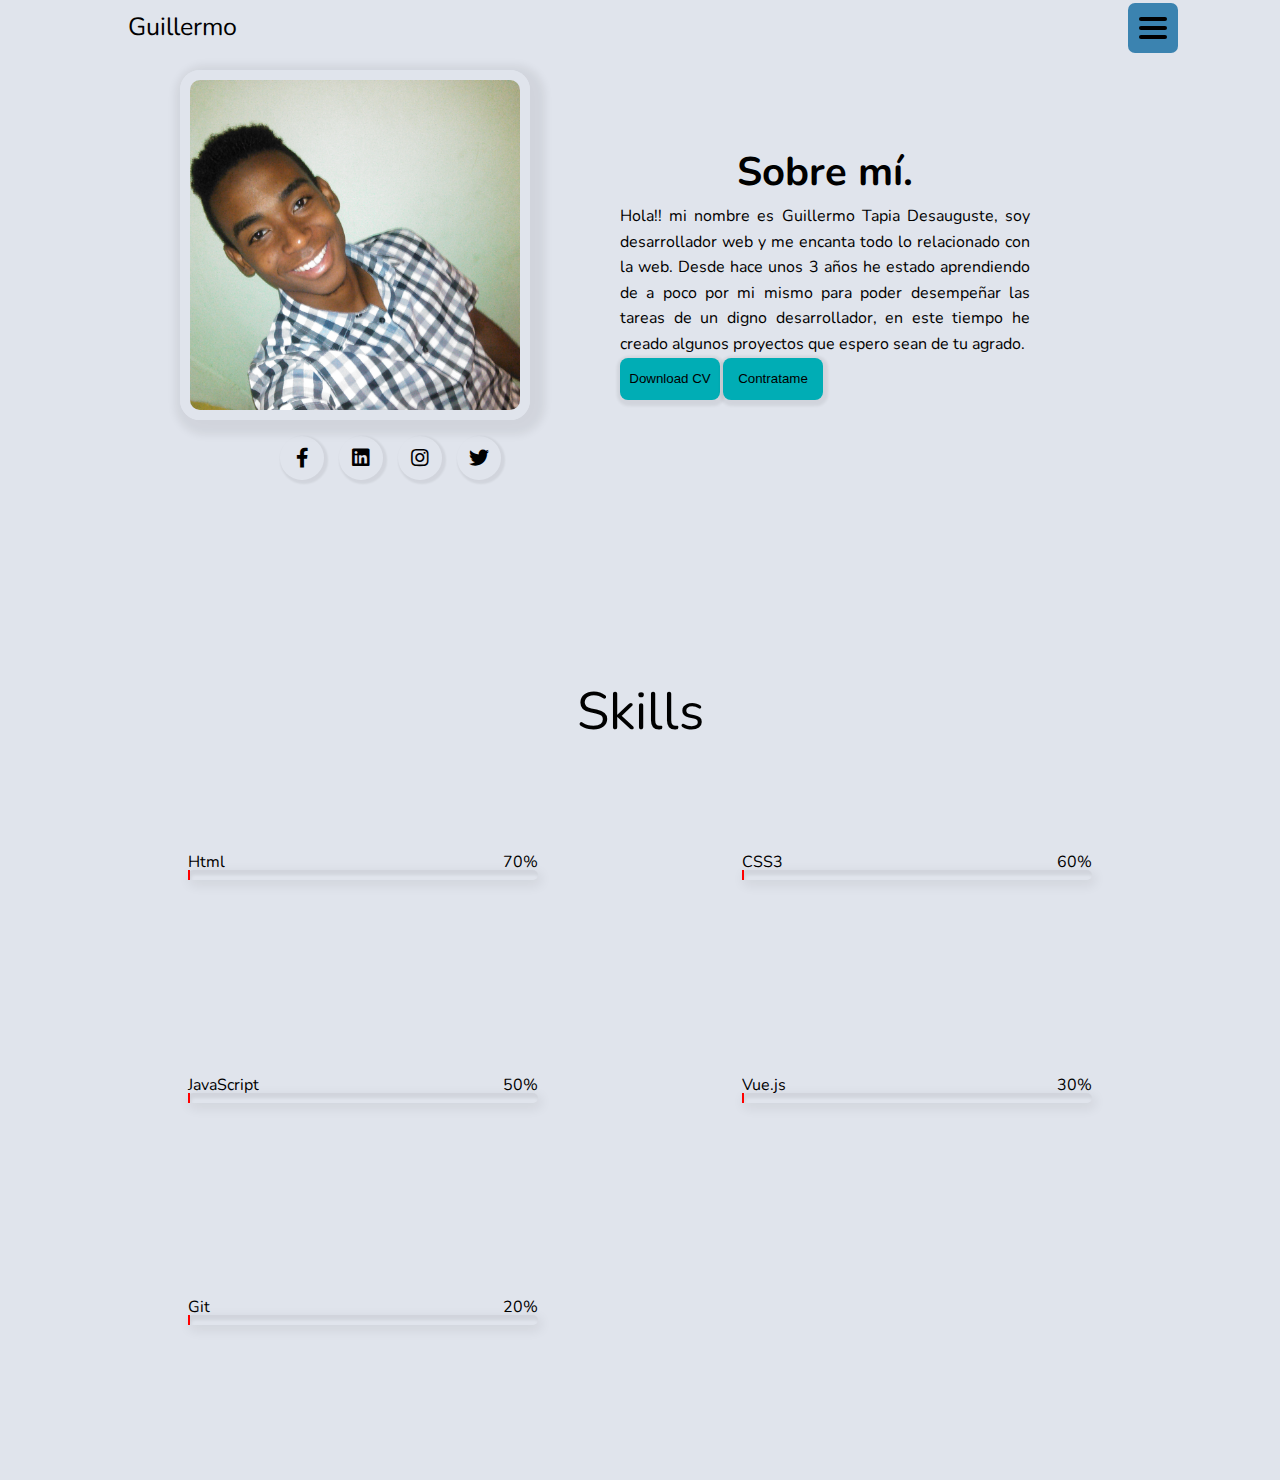
==== docs/pages/About.html @ c9f55f35 "El primer version de este proyecto" ====
<!DOCTYPE html>
<html lang="en">
<head>
	<meta charset="UTF-8">
	<meta name="viewport" content="width=device-width, initial-scale=1.0">
	<title>Document</title>
	<link rel="stylesheet" href="../../css/styles.css">
	<link rel="stylesheet" href="https://cdnjs.cloudflare.com/ajax/libs/font-awesome/5.15.1/css/all.min.css">
    <link rel="stylesheet" href="https://cdnjs.cloudflare.com/ajax/libs/font-awesome/5.15.3/css/all.min.css" integrity="sha512-iBBXm8fW90+nuLcSKlbmrPcLa0OT92xO1BIsZ+ywDWZCvqsWgccV3gFoRBv0z+8dLJgyAHIhR35VZc2oM/gI1w==" crossorigin="anonymous" />
	<link href="https://fonts.googleapis.com/css2?family=Noto+Sans:wght@400;700&display=swap" rel="stylesheet"> 
</head>
<body>
	<div class="contenedor">
		<div class="barraMenu">
			<a href="/docs/index.html" class="barraMenu_logo">Guillermo</a>
			<button class="barraMenu_toggleMenu">
					<span class=""></span>
					<span class=""></span>
					<span class=""></span>
			</button>
		</div>
        <div class="seccionAbout_contenedor">
            <div class="seccionAbout_img">
                <img src="/img/foto.jpg" alt="">
            </div>
           
            <div class="seccionAbout_description">
                <h1 class="aboutTitle">
                    Sobre mí.
                </h1>
                <p>Hola!! mi nombre es Guillermo Tapia Desauguste, soy desarrollador web
                    y me encanta todo lo relacionado con la web. Desde hace unos 3 años he
                    estado aprendiendo de a poco por mi mismo para poder desempeñar las tareas 
                    de un digno desarrollador, en este tiempo he creado algunos proyectos que
                    espero sean de tu agrado.
                </p>
                <div class="seccionAbout_botons">
                    <button class="seccionAbout_botons_items btn">Download CV</button>
                    <button class="seccionAbout_botons_items btn">Contratame</button>
                </div>
            </div>
            <div class="seccionAbout_img_iconRedesSociales">
                <a href="#"><i class="fab fa-facebook-f"></i></a>
                <a href="#"><i class="fab fa-linkedin " aria-hidden="true"></i></a>
                <a href="#"><i class="fab fa-instagram " aria-hidden="true"></i></a>
                <a href="#"><i class="fab fa-twitter " aria-hidden="true"></i></a>
            </div>
        </div>

        <div class="aboutInformation">
            <p class="aboutInformation_title">Skills</p>
            <div class="aboutInformation_skills">
                <div class="aboutInformation_skills_item">
                    <div class="aboutInformacion_skills_item_label">
                        <p>Html</p>
                        <p>70%</p>
                    </div>
                    <div class="aboutInformation_skills_item_box uno"><span class="html"></span></div>
                </div>
                <div class="aboutInformation_skills_item">
                    <div class="aboutInformacion_skills_item_label">
                        <p>CSS3</p>
                        <p>60%</p>
                    </div>
                    <div class="aboutInformation_skills_item_box uno"><span class="css"></span></div>
                </div>
                <div class="aboutInformation_skills_item">
                    <div class="aboutInformacion_skills_item_label">
                        <p>JavaScript</p>
                        <p>50%</p>
                    </div>
                    <div class="aboutInformation_skills_item_box uno"><span class="js"></span></div>
                </div>
                <div class="aboutInformation_skills_item">
                    <div class="aboutInformacion_skills_item_label">
                        <p>Vue.js</p>
                        <p>30%</p>
                    </div>
                    <div class="aboutInformation_skills_item_box uno"><span class="vue"></span></div>
                </div>
                <div class="aboutInformation_skills_item">
                    <div class="aboutInformacion_skills_item_label">
                        <p>Git</p>
                        <p>20%</p>
                    </div>
                    <div class="aboutInformation_skills_item_box uno"><span class="git"></span></div>
                </div>
            </div>
        </div>

	</div>
	<div class="sideMenu ">
		<a href="/docs/index.html">Home</a>
		<a href="/docs/pages/About.html">About</a>
		<a href="/docs/pages/Servicios.html">Servicios</a>
		<a href="/docs/pages/Portafolio.html">Portfolio</a>
		<a href="/docs/pages/Contacto.html">Contacto</a>
	</div>
	<script src="../../js/main.js"></script>
</body>
</html>
---- css/styles.css ----
@import url("https://fonts.googleapis.com/css2?family=Nunito:wght@400;700&display=swap");
* {
  margin: 0;
  padding: 0;
}
/**/
html {
  -webkit-box-sizing: border-box;
          box-sizing: border-box;
  font-size: 62.5%;
}

*, *::before, *::after {
  -webkit-box-sizing: inherit;
          box-sizing: inherit;
}

body {
  margin: 0;
  padding: 0;
  line-height: 1.6;
  background: #e0e4ec;
  display: -webkit-box;
  display: -ms-flexbox;
  display: flex;
  -webkit-transition: 0.5s ease;
  transition: 0.5s ease;
}

ul {
  list-style: none;
}

a {
  text-decoration: none;
  color: #000;
}

img {
  position: absolute;
  width: 100%;
  height: auto;
}

h1 {
  font-size: 4rem;
}

p {
  font-size: 1.6rem;
}

.btn, .btn-color1 {
  border: none;
  width: 10rem;
  height: 4.2rem;
  border-radius: 0.8rem;
  -webkit-box-shadow: 1px 2px 3px 4px #0001;
          box-shadow: 1px 2px 3px 4px #0001;
  cursor: pointer;
  background: #00adb5;
  -webkit-transition: .4s ease;
  transition: .4s ease;
}

.btn:hover, .btn-color1:hover {
  -webkit-box-shadow: -2px -2px 3px 2px #0002 inset;
          box-shadow: -2px -2px 3px 2px #0002 inset;
}

.btn-color1 {
  background: #00adb5;
}

.facebook {
  color: #4867aa;
}

.linkedin {
  color: #0270ad;
}

.instagram {
  color: #ed7030;
}

.twiter {
  color: #34b3f7;
}

.text-center {
  text-align: center;
}

.barraMenu {
  position: fixed;
  display: -webkit-box;
  display: -ms-flexbox;
  display: flex;
  -webkit-box-pack: justify;
      -ms-flex-pack: justify;
          justify-content: space-between;
  -webkit-box-align: center;
      -ms-flex-align: center;
          align-items: center;
  width: 100%;
  z-index: 1000;
  background: #e0e4ec;
  -webkit-transition: .4s ease;
  transition: .4s ease;
}

.barraMenu .barraMenu_logo {
  font-size: 25px;
  margin-left: 10%;
  position: relative;
}

.barraMenu .barraMenu_toggleMenu {
  position: relative;
  width: 50px;
  height: 50px;
  display: block;
  border-radius: 0.7rem;
  background: #3b83b0;
  cursor: pointer;
  -webkit-transition: .4s ease-in-out;
  transition: .4s ease-in-out;
  border: none;
  margin-right: 8%;
  margin-top: 0.3rem;
}

.barraMenu span {
  width: 28px;
  height: 4px;
  display: block;
  background: #e0e4ec;
  position: relative;
  border-radius: 2px;
  -webkit-transition: .5s ease-in-out;
  transition: .5s ease-in-out;
  background: #000;
  margin: 5px auto;
}

.barraMenu .barraMenu_toggleMenu:hover span:nth-child(2) {
  -webkit-transition: .3s ease;
  transition: .3s ease;
  background: #00adb5;
  -webkit-transform: translateX(10px);
          transform: translateX(10px);
}

.barraMenu .barraMenu_toggleMenu.activo {
  margin-right: 28rem;
}

.barraMenu .barraMenu_toggleMenu.activo span:nth-child(1) {
  -webkit-transform: translate(0, 8px) rotate(45deg);
          transform: translate(0, 8px) rotate(45deg);
}

.barraMenu .barraMenu_toggleMenu.activo span:nth-child(2) {
  -webkit-transform: translateX(-20px);
          transform: translateX(-20px);
  opacity: 0;
}

.barraMenu .barraMenu_toggleMenu.activo span:nth-child(3) {
  -webkit-transform: translate(0, -10px) rotate(-45deg);
          transform: translate(0, -10px) rotate(-45deg);
}

.sideMenu {
  height: 100vh;
  z-index: 1000;
  width: 260px;
  background: #0c111a;
  -webkit-transition: .5s ease;
  transition: .5s ease;
  display: none;
  right: 0;
}

.sideMenu a {
  font-size: 1.8rem;
  color: #e0e4ec;
  display: block;
  width: 100%;
  padding: 14px;
  -webkit-transition: .5s ease;
  transition: .5s ease;
}

.sideMenu a:after {
  content: '';
  display: block;
  position: relative;
  width: 0;
  height: 3px;
  background: #00adb5;
  left: -0.2rem;
  -webkit-transition: .2s ease;
  transition: .2s ease;
}

.sideMenu a:hover:after {
  width: 60%;
}

.sideMenu.active {
  -webkit-transition: .5s ease-in-out;
  transition: .5s ease-in-out;
  display: block;
  position: fixed;
}

body {
  font-family: 'Nunito', sans-serif;
}

.border {
  border: 1px solid red;
}

.contenedor {
  background: #e0e4ec;
  width: 100%;
  height: 100vh;
  -webkit-transition: .4s ease-in-out;
  transition: .4s ease-in-out;
}

.sombraMenu {
  -webkit-transition: .4s ease-in-out;
  transition: .4s ease-in-out;
  -webkit-box-shadow: 0 3px 8px 3px #0001;
          box-shadow: 0 3px 8px 3px #0001;
}

.presentacion {
  display: -webkit-box;
  display: -ms-flexbox;
  display: flex;
  margin-top: 9.5rem;
  -webkit-box-pack: justify;
      -ms-flex-pack: justify;
          justify-content: space-between;
}

.presentacion_img {
  width: 350px;
  height: 350px;
  overflow: hidden;
  position: relative;
  border-radius: 50%;
  margin: auto;
  border: 1.2rem solid #e0e4ec;
  -webkit-box-shadow: 1px 5px 10px 10px #0001;
          box-shadow: 1px 5px 10px 10px #0001;
}

.presentacion_texto {
  margin: auto;
  margin-right: -12rem;
}

.presentacion_texto_saludo {
  font-size: 1.7rem;
}

.presentacion_texto_titulo {
  font-size: 5.9rem;
}

.presentacion_texto_dedicacion {
  margin-bottom: 1rem;
}

.presentacion_texto_boton {
  padding: 1.5rem;
  position: relative;
  top: 2rem;
  -webkit-box-shadow: 1px 2px 3px 4px #0001;
          box-shadow: 1px 2px 3px 4px #0001;
  cursor: pointer;
  border-radius: 1rem;
  background: #00adb5;
  font-size: 1.3rem;
}

.presentacion_texto_boton:hover {
  -webkit-box-shadow: -1px -2px 3px 4px #0001 inset;
          box-shadow: -1px -2px 3px 4px #0001 inset;
}

.seccionAbout_contenedor {
  display: -webkit-box;
  display: -ms-flexbox;
  display: flex;
  margin-top: 7rem;
  -webkit-box-pack: center;
      -ms-flex-pack: center;
          justify-content: center;
  position: relative;
  margin-bottom: 20rem;
}

.aboutTitle {
  text-align: center;
}

.seccionAbout_img {
  width: 35rem;
  height: 35rem;
  position: relative;
  border: 1rem solid #e0e4ec;
  overflow: hidden;
  border-radius: 2rem;
  -webkit-box-shadow: 5px 5px 8px 10px #0001;
          box-shadow: 5px 5px 8px 10px #0001;
  margin-right: 2rem;
}

.sectionAbout_img img {
  position: absolute;
}

.sectionAbout_img:hover img {
  -webkit-transform: scale(1, 2);
          transform: scale(1, 2);
}

.seccionAbout_description {
  width: 55rem;
  padding: 7rem;
  text-align: justify;
}

.seccionAbout_img_iconRedesSociales {
  display: -webkit-box;
  display: -ms-flexbox;
  display: flex;
  -ms-flex-pack: distribute;
      justify-content: space-around;
  position: absolute;
  bottom: -1rem;
  left: 28rem;
  -webkit-box-align: center;
      -ms-flex-align: center;
          align-items: center;
}

.seccionAbout_img_iconRedesSociales a {
  font-size: 2rem;
  width: 4.4rem;
  height: 4.4rem;
  -webkit-box-shadow: 2px 2px 2px 2px #0001;
          box-shadow: 2px 2px 2px 2px #0001;
  border-radius: 50%;
  display: -webkit-box;
  display: -ms-flexbox;
  display: flex;
  -webkit-box-align: center;
      -ms-flex-align: center;
          align-items: center;
  -webkit-box-pack: center;
      -ms-flex-pack: center;
          justify-content: center;
  margin-right: 1.5rem;
  -webkit-transition: .5s ease;
  transition: .5s ease;
}

.seccionAbout_img_iconRedesSociales a:nth-child(1):hover {
  color: #fff;
  background: #4867aa;
}

.seccionAbout_img_iconRedesSociales a:nth-child(2):hover {
  background: #0270ad;
  color: white;
}

.seccionAbout_img_iconRedesSociales a:nth-child(3):hover {
  color: #fff;
  background: -webkit-gradient(linear, left top, left bottom, from(#9e4cce), to(#f31544));
  background: linear-gradient(#9e4cce, #f31544);
}

.seccionAbout_img_iconRedesSociales a:nth-child(4):hover {
  background: #34b3f7;
  color: #fff;
}

.aboutInformation {
  width: 100%;
  height: 90vh;
}

.aboutInformation_skills {
  width: 85%;
  height: 80%;
  margin: 2rem auto;
  display: -ms-grid;
  display: grid;
  gap: 2rem;
  -ms-grid-columns: 1fr 1fr;
      grid-template-columns: 1fr 1fr;
}

.aboutInformation_title {
  text-align: center;
  font-size: 5.25rem;
}

.aboutInformation_skills_item {
  width: 35rem;
  height: 1rem;
  margin: auto;
  border-radius: 2rem;
  -webkit-box-shadow: 2px 4px 12px 2px #0001,
 2px 4px 3px 1px #0001 inset;
          box-shadow: 2px 4px 12px 2px #0001,
 2px 4px 3px 1px #0001 inset;
  position: relative;
  display: -webkit-box;
  display: -ms-flexbox;
  display: flex;
  -webkit-box-align: center;
      -ms-flex-align: center;
          align-items: center;
}

/*
.aboutInformation_skills_item_box::before{
    content:'';
    display:block;
    position:absolute;
    width:70%;
    height:1rem;
    background:$color1;
    border-radius:0.4rem;
    top:0.2rem;
    left:0;
}
*/
.aboutInformation_skills_item_box span {
  width: 50%;
  height: 1rem;
  display: block;
  background: #00adb5;
  border: 1px solid red;
}

.aboutInformacion_skills_item_label {
  position: absolute;
  top: -2rem;
  display: -webkit-box;
  display: -ms-flexbox;
  display: flex;
  -webkit-box-pack: justify;
      -ms-flex-pack: justify;
          justify-content: space-between;
  width: 100%;
}
/*# sourceMappingURL=styles.css.map */
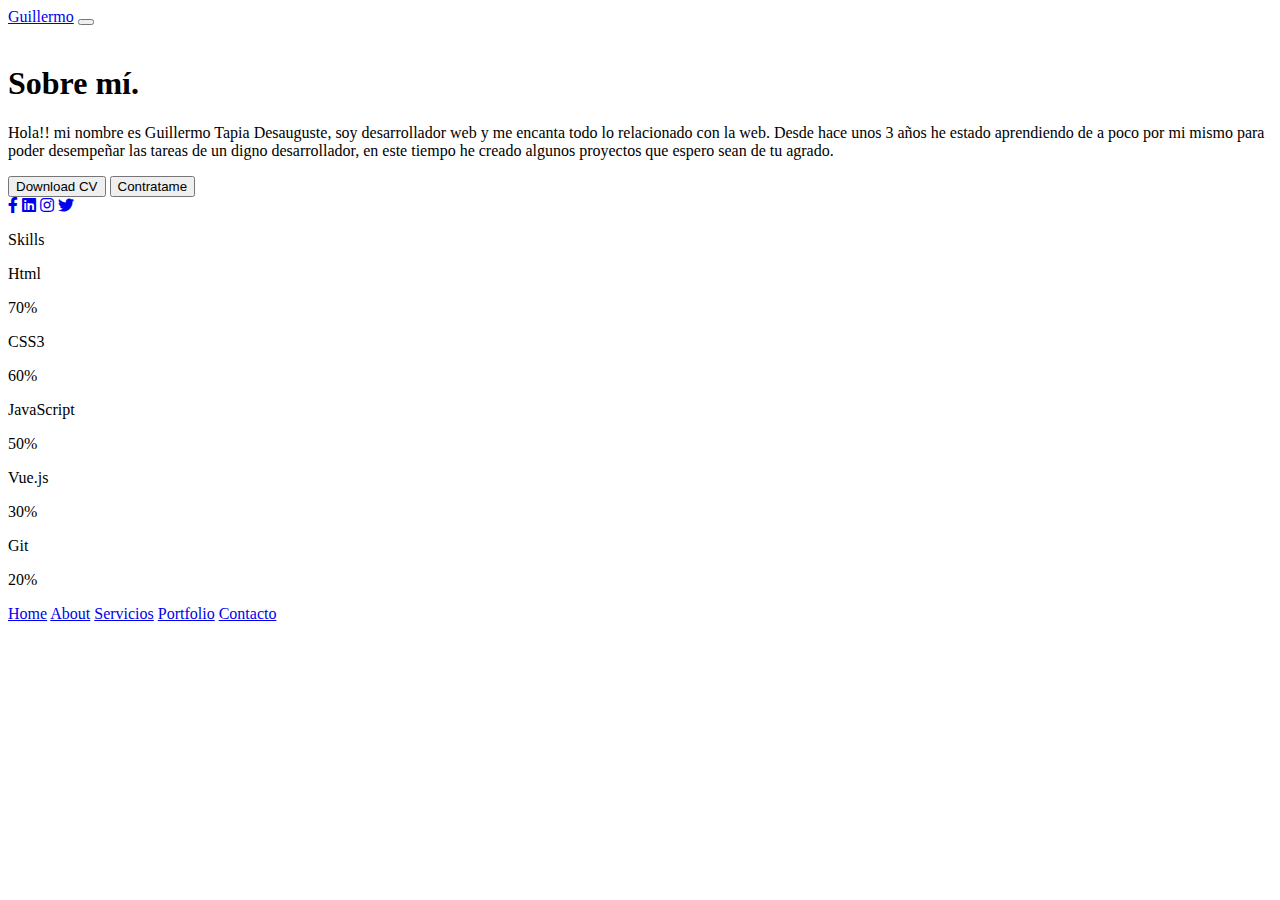
==== commit b01bc202: "tercer commit de este proyecto" ====
--- a/docs/pages/About.html
+++ b/docs/pages/About.html
@@ -4,7 +4,7 @@
 	<meta charset="UTF-8">
 	<meta name="viewport" content="width=device-width, initial-scale=1.0">
 	<title>Document</title>
-	<link rel="stylesheet" href="../../css/styles.css">
+	<link rel="stylesheet" href="css/styles.css">
 	<link rel="stylesheet" href="https://cdnjs.cloudflare.com/ajax/libs/font-awesome/5.15.1/css/all.min.css">
     <link rel="stylesheet" href="https://cdnjs.cloudflare.com/ajax/libs/font-awesome/5.15.3/css/all.min.css" integrity="sha512-iBBXm8fW90+nuLcSKlbmrPcLa0OT92xO1BIsZ+ywDWZCvqsWgccV3gFoRBv0z+8dLJgyAHIhR35VZc2oM/gI1w==" crossorigin="anonymous" />
 	<link href="https://fonts.googleapis.com/css2?family=Noto+Sans:wght@400;700&display=swap" rel="stylesheet"> 
@@ -12,7 +12,7 @@
 <body>
 	<div class="contenedor">
 		<div class="barraMenu">
-			<a href="/docs/index.html" class="barraMenu_logo">Guillermo</a>
+			<a href="docs/index.html" class="barraMenu_logo">Guillermo</a>
 			<button class="barraMenu_toggleMenu">
 					<span class=""></span>
 					<span class=""></span>
@@ -21,7 +21,7 @@
 		</div>
         <div class="seccionAbout_contenedor">
             <div class="seccionAbout_img">
-                <img src="/img/foto.jpg" alt="">
+                <img src="img/foto.jpg" alt="">
             </div>
            
             <div class="seccionAbout_description">
@@ -90,12 +90,12 @@
 
 	</div>
 	<div class="sideMenu ">
-		<a href="/docs/index.html">Home</a>
-		<a href="/docs/pages/About.html">About</a>
-		<a href="/docs/pages/Servicios.html">Servicios</a>
-		<a href="/docs/pages/Portafolio.html">Portfolio</a>
-		<a href="/docs/pages/Contacto.html">Contacto</a>
+		<a href="index.html">Home</a>
+		<a href="docs/pages/About.html">About</a>
+		<a href="docs/pages/Servicios.html">Servicios</a>
+		<a href="docs/pages/Portafolio.html">Portfolio</a>
+		<a href="docs/pages/Contacto.html">Contacto</a>
 	</div>
-	<script src="../../js/main.js"></script>
+	<script src="js/main.js"></script>
 </body>
 </html>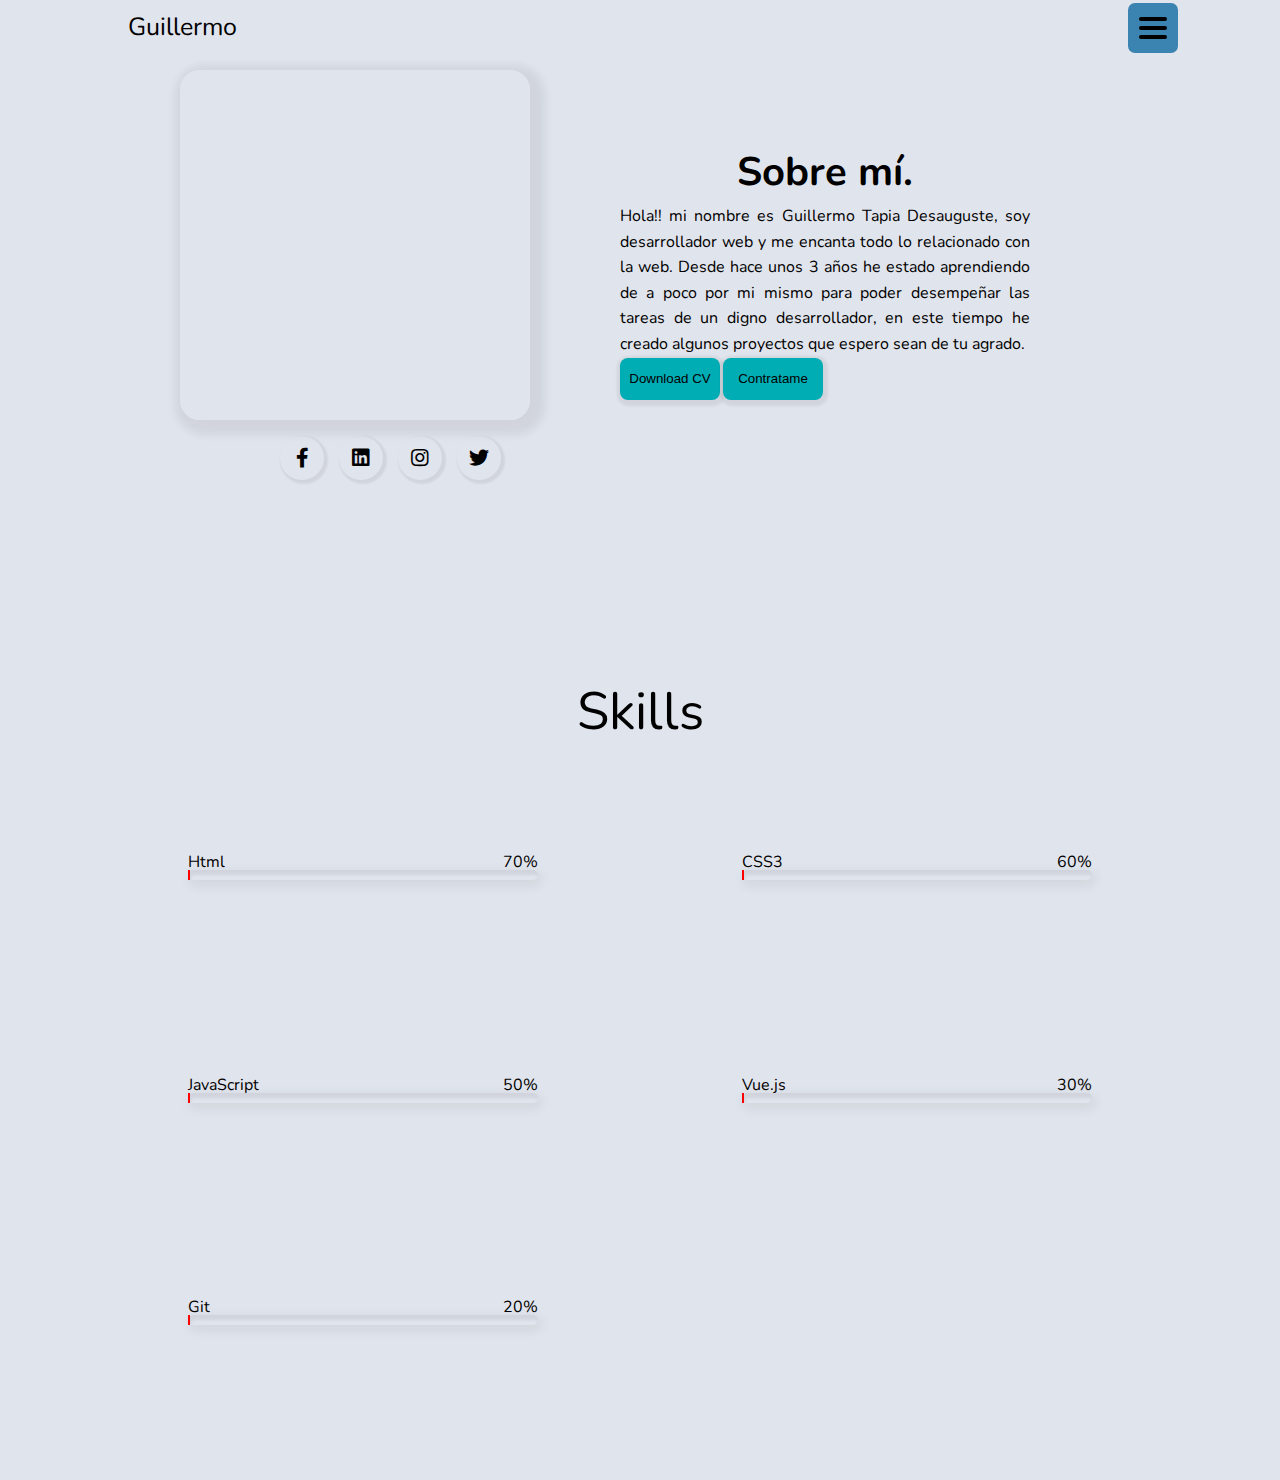
==== commit 357db7af: "solucionando algunos problemas de rutas" ====
--- a/docs/pages/About.html
+++ b/docs/pages/About.html
@@ -4,7 +4,7 @@
 	<meta charset="UTF-8">
 	<meta name="viewport" content="width=device-width, initial-scale=1.0">
 	<title>Document</title>
-	<link rel="stylesheet" href="css/styles.css">
+	<link rel="stylesheet" href="../../css/styles.css">
 	<link rel="stylesheet" href="https://cdnjs.cloudflare.com/ajax/libs/font-awesome/5.15.1/css/all.min.css">
     <link rel="stylesheet" href="https://cdnjs.cloudflare.com/ajax/libs/font-awesome/5.15.3/css/all.min.css" integrity="sha512-iBBXm8fW90+nuLcSKlbmrPcLa0OT92xO1BIsZ+ywDWZCvqsWgccV3gFoRBv0z+8dLJgyAHIhR35VZc2oM/gI1w==" crossorigin="anonymous" />
 	<link href="https://fonts.googleapis.com/css2?family=Noto+Sans:wght@400;700&display=swap" rel="stylesheet"> 
@@ -91,11 +91,11 @@
 	</div>
 	<div class="sideMenu ">
 		<a href="index.html">Home</a>
-		<a href="docs/pages/About.html">About</a>
-		<a href="docs/pages/Servicios.html">Servicios</a>
+		<a href="About.html">About</a>
+		<a href="Servicios.html">Servicios</a>
 		<a href="docs/pages/Portafolio.html">Portfolio</a>
 		<a href="docs/pages/Contacto.html">Contacto</a>
 	</div>
-	<script src="js/main.js"></script>
+	<script src="../../js/main.js"></script>
 </body>
 </html>--- a/css/styles.css
+++ b/css/styles.css
@@ -0,0 +1,468 @@
+@import url("https://fonts.googleapis.com/css2?family=Nunito:wght@400;700&display=swap");
+* {
+  margin: 0;
+  padding: 0;
+}
+/**/
+html {
+  -webkit-box-sizing: border-box;
+          box-sizing: border-box;
+  font-size: 62.5%;
+}
+
+*, *::before, *::after {
+  -webkit-box-sizing: inherit;
+          box-sizing: inherit;
+}
+
+body {
+  margin: 0;
+  padding: 0;
+  line-height: 1.6;
+  background: #e0e4ec;
+  display: -webkit-box;
+  display: -ms-flexbox;
+  display: flex;
+  -webkit-transition: 0.5s ease;
+  transition: 0.5s ease;
+}
+
+ul {
+  list-style: none;
+}
+
+a {
+  text-decoration: none;
+  color: #000;
+}
+
+img {
+  position: absolute;
+  width: 100%;
+  height: auto;
+}
+
+h1 {
+  font-size: 4rem;
+}
+
+p {
+  font-size: 1.6rem;
+}
+
+.btn, .btn-color1 {
+  border: none;
+  width: 10rem;
+  height: 4.2rem;
+  border-radius: 0.8rem;
+  -webkit-box-shadow: 1px 2px 3px 4px #0001;
+          box-shadow: 1px 2px 3px 4px #0001;
+  cursor: pointer;
+  background: #00adb5;
+  -webkit-transition: .4s ease;
+  transition: .4s ease;
+}
+
+.btn:hover, .btn-color1:hover {
+  -webkit-box-shadow: -2px -2px 3px 2px #0002 inset;
+          box-shadow: -2px -2px 3px 2px #0002 inset;
+}
+
+.btn-color1 {
+  background: #00adb5;
+}
+
+.facebook {
+  color: #4867aa;
+}
+
+.linkedin {
+  color: #0270ad;
+}
+
+.instagram {
+  color: #ed7030;
+}
+
+.twiter {
+  color: #34b3f7;
+}
+
+.text-center {
+  text-align: center;
+}
+
+.barraMenu {
+  position: fixed;
+  display: -webkit-box;
+  display: -ms-flexbox;
+  display: flex;
+  -webkit-box-pack: justify;
+      -ms-flex-pack: justify;
+          justify-content: space-between;
+  -webkit-box-align: center;
+      -ms-flex-align: center;
+          align-items: center;
+  width: 100%;
+  z-index: 1000;
+  background: #e0e4ec;
+  -webkit-transition: .4s ease;
+  transition: .4s ease;
+}
+
+.barraMenu .barraMenu_logo {
+  font-size: 25px;
+  margin-left: 10%;
+  position: relative;
+}
+
+.barraMenu .barraMenu_toggleMenu {
+  position: relative;
+  width: 50px;
+  height: 50px;
+  display: block;
+  border-radius: 0.7rem;
+  background: #3b83b0;
+  cursor: pointer;
+  -webkit-transition: .4s ease-in-out;
+  transition: .4s ease-in-out;
+  border: none;
+  margin-right: 8%;
+  margin-top: 0.3rem;
+}
+
+.barraMenu span {
+  width: 28px;
+  height: 4px;
+  display: block;
+  background: #e0e4ec;
+  position: relative;
+  border-radius: 2px;
+  -webkit-transition: .5s ease-in-out;
+  transition: .5s ease-in-out;
+  background: #000;
+  margin: 5px auto;
+}
+
+.barraMenu .barraMenu_toggleMenu:hover span:nth-child(2) {
+  -webkit-transition: .3s ease;
+  transition: .3s ease;
+  background: #00adb5;
+  -webkit-transform: translateX(10px);
+          transform: translateX(10px);
+}
+
+.barraMenu .barraMenu_toggleMenu.activo {
+  margin-right: 28rem;
+}
+
+.barraMenu .barraMenu_toggleMenu.activo span:nth-child(1) {
+  -webkit-transform: translate(0, 8px) rotate(45deg);
+          transform: translate(0, 8px) rotate(45deg);
+}
+
+.barraMenu .barraMenu_toggleMenu.activo span:nth-child(2) {
+  -webkit-transform: translateX(-20px);
+          transform: translateX(-20px);
+  opacity: 0;
+}
+
+.barraMenu .barraMenu_toggleMenu.activo span:nth-child(3) {
+  -webkit-transform: translate(0, -10px) rotate(-45deg);
+          transform: translate(0, -10px) rotate(-45deg);
+}
+
+.sideMenu {
+  height: 100vh;
+  z-index: 1000;
+  width: 260px;
+  background: #0c111a;
+  -webkit-transition: .5s ease;
+  transition: .5s ease;
+  display: none;
+  right: 0;
+}
+
+.sideMenu a {
+  font-size: 1.8rem;
+  color: #e0e4ec;
+  display: block;
+  width: 100%;
+  padding: 14px;
+  -webkit-transition: .5s ease;
+  transition: .5s ease;
+}
+
+.sideMenu a:after {
+  content: '';
+  display: block;
+  position: relative;
+  width: 0;
+  height: 3px;
+  background: #00adb5;
+  left: -0.2rem;
+  -webkit-transition: .2s ease;
+  transition: .2s ease;
+}
+
+.sideMenu a:hover:after {
+  width: 60%;
+}
+
+.sideMenu.active {
+  -webkit-transition: .5s ease-in-out;
+  transition: .5s ease-in-out;
+  display: block;
+  position: fixed;
+}
+
+body {
+  font-family: 'Nunito', sans-serif;
+}
+
+.border {
+  border: 1px solid red;
+}
+
+.contenedor {
+  background: #e0e4ec;
+  width: 100%;
+  height: 100vh;
+  -webkit-transition: .4s ease-in-out;
+  transition: .4s ease-in-out;
+}
+
+.sombraMenu {
+  -webkit-transition: .4s ease-in-out;
+  transition: .4s ease-in-out;
+  -webkit-box-shadow: 0 3px 8px 3px #0001;
+          box-shadow: 0 3px 8px 3px #0001;
+}
+
+.presentacion {
+  display: -webkit-box;
+  display: -ms-flexbox;
+  display: flex;
+  margin-top: 9.5rem;
+  -webkit-box-pack: justify;
+      -ms-flex-pack: justify;
+          justify-content: space-between;
+}
+
+.presentacion_img {
+  width: 350px;
+  height: 350px;
+  overflow: hidden;
+  position: relative;
+  border-radius: 50%;
+  margin: auto;
+  border: 1.2rem solid #e0e4ec;
+  -webkit-box-shadow: 1px 5px 10px 10px #0001;
+          box-shadow: 1px 5px 10px 10px #0001;
+}
+
+.presentacion_texto {
+  margin: auto;
+  margin-right: -12rem;
+}
+
+.presentacion_texto_saludo {
+  font-size: 1.7rem;
+}
+
+.presentacion_texto_titulo {
+  font-size: 5.9rem;
+}
+
+.presentacion_texto_dedicacion {
+  margin-bottom: 1rem;
+}
+
+.presentacion_texto_boton {
+  padding: 1.5rem;
+  position: relative;
+  top: 2rem;
+  -webkit-box-shadow: 1px 2px 3px 4px #0001;
+          box-shadow: 1px 2px 3px 4px #0001;
+  cursor: pointer;
+  border-radius: 1rem;
+  background: #00adb5;
+  font-size: 1.3rem;
+}
+
+.presentacion_texto_boton:hover {
+  -webkit-box-shadow: -1px -2px 3px 4px #0001 inset;
+          box-shadow: -1px -2px 3px 4px #0001 inset;
+}
+
+.seccionAbout_contenedor {
+  display: -webkit-box;
+  display: -ms-flexbox;
+  display: flex;
+  margin-top: 7rem;
+  -webkit-box-pack: center;
+      -ms-flex-pack: center;
+          justify-content: center;
+  position: relative;
+  margin-bottom: 20rem;
+}
+
+.aboutTitle {
+  text-align: center;
+}
+
+.seccionAbout_img {
+  width: 35rem;
+  height: 35rem;
+  position: relative;
+  border: 1rem solid #e0e4ec;
+  overflow: hidden;
+  border-radius: 2rem;
+  -webkit-box-shadow: 5px 5px 8px 10px #0001;
+          box-shadow: 5px 5px 8px 10px #0001;
+  margin-right: 2rem;
+}
+
+.sectionAbout_img img {
+  position: absolute;
+}
+
+.sectionAbout_img:hover img {
+  -webkit-transform: scale(1, 2);
+          transform: scale(1, 2);
+}
+
+.seccionAbout_description {
+  width: 55rem;
+  padding: 7rem;
+  text-align: justify;
+}
+
+.seccionAbout_img_iconRedesSociales {
+  display: -webkit-box;
+  display: -ms-flexbox;
+  display: flex;
+  -ms-flex-pack: distribute;
+      justify-content: space-around;
+  position: absolute;
+  bottom: -1rem;
+  left: 28rem;
+  -webkit-box-align: center;
+      -ms-flex-align: center;
+          align-items: center;
+}
+
+.seccionAbout_img_iconRedesSociales a {
+  font-size: 2rem;
+  width: 4.4rem;
+  height: 4.4rem;
+  -webkit-box-shadow: 2px 2px 2px 2px #0001;
+          box-shadow: 2px 2px 2px 2px #0001;
+  border-radius: 50%;
+  display: -webkit-box;
+  display: -ms-flexbox;
+  display: flex;
+  -webkit-box-align: center;
+      -ms-flex-align: center;
+          align-items: center;
+  -webkit-box-pack: center;
+      -ms-flex-pack: center;
+          justify-content: center;
+  margin-right: 1.5rem;
+  -webkit-transition: .5s ease;
+  transition: .5s ease;
+}
+
+.seccionAbout_img_iconRedesSociales a:nth-child(1):hover {
+  color: #fff;
+  background: #4867aa;
+}
+
+.seccionAbout_img_iconRedesSociales a:nth-child(2):hover {
+  background: #0270ad;
+  color: white;
+}
+
+.seccionAbout_img_iconRedesSociales a:nth-child(3):hover {
+  color: #fff;
+  background: -webkit-gradient(linear, left top, left bottom, from(#9e4cce), to(#f31544));
+  background: linear-gradient(#9e4cce, #f31544);
+}
+
+.seccionAbout_img_iconRedesSociales a:nth-child(4):hover {
+  background: #34b3f7;
+  color: #fff;
+}
+
+.aboutInformation {
+  width: 100%;
+  height: 90vh;
+}
+
+.aboutInformation_skills {
+  width: 85%;
+  height: 80%;
+  margin: 2rem auto;
+  display: -ms-grid;
+  display: grid;
+  gap: 2rem;
+  -ms-grid-columns: 1fr 1fr;
+      grid-template-columns: 1fr 1fr;
+}
+
+.aboutInformation_title {
+  text-align: center;
+  font-size: 5.25rem;
+}
+
+.aboutInformation_skills_item {
+  width: 35rem;
+  height: 1rem;
+  margin: auto;
+  border-radius: 2rem;
+  -webkit-box-shadow: 2px 4px 12px 2px #0001,
+ 2px 4px 3px 1px #0001 inset;
+          box-shadow: 2px 4px 12px 2px #0001,
+ 2px 4px 3px 1px #0001 inset;
+  position: relative;
+  display: -webkit-box;
+  display: -ms-flexbox;
+  display: flex;
+  -webkit-box-align: center;
+      -ms-flex-align: center;
+          align-items: center;
+}
+
+/*
+.aboutInformation_skills_item_box::before{
+    content:'';
+    display:block;
+    position:absolute;
+    width:70%;
+    height:1rem;
+    background:$color1;
+    border-radius:0.4rem;
+    top:0.2rem;
+    left:0;
+}
+*/
+.aboutInformation_skills_item_box span {
+  width: 50%;
+  height: 1rem;
+  display: block;
+  background: #00adb5;
+  border: 1px solid red;
+}
+
+.aboutInformacion_skills_item_label {
+  position: absolute;
+  top: -2rem;
+  display: -webkit-box;
+  display: -ms-flexbox;
+  display: flex;
+  -webkit-box-pack: justify;
+      -ms-flex-pack: justify;
+          justify-content: space-between;
+  width: 100%;
+}
+/*# sourceMappingURL=styles.css.map */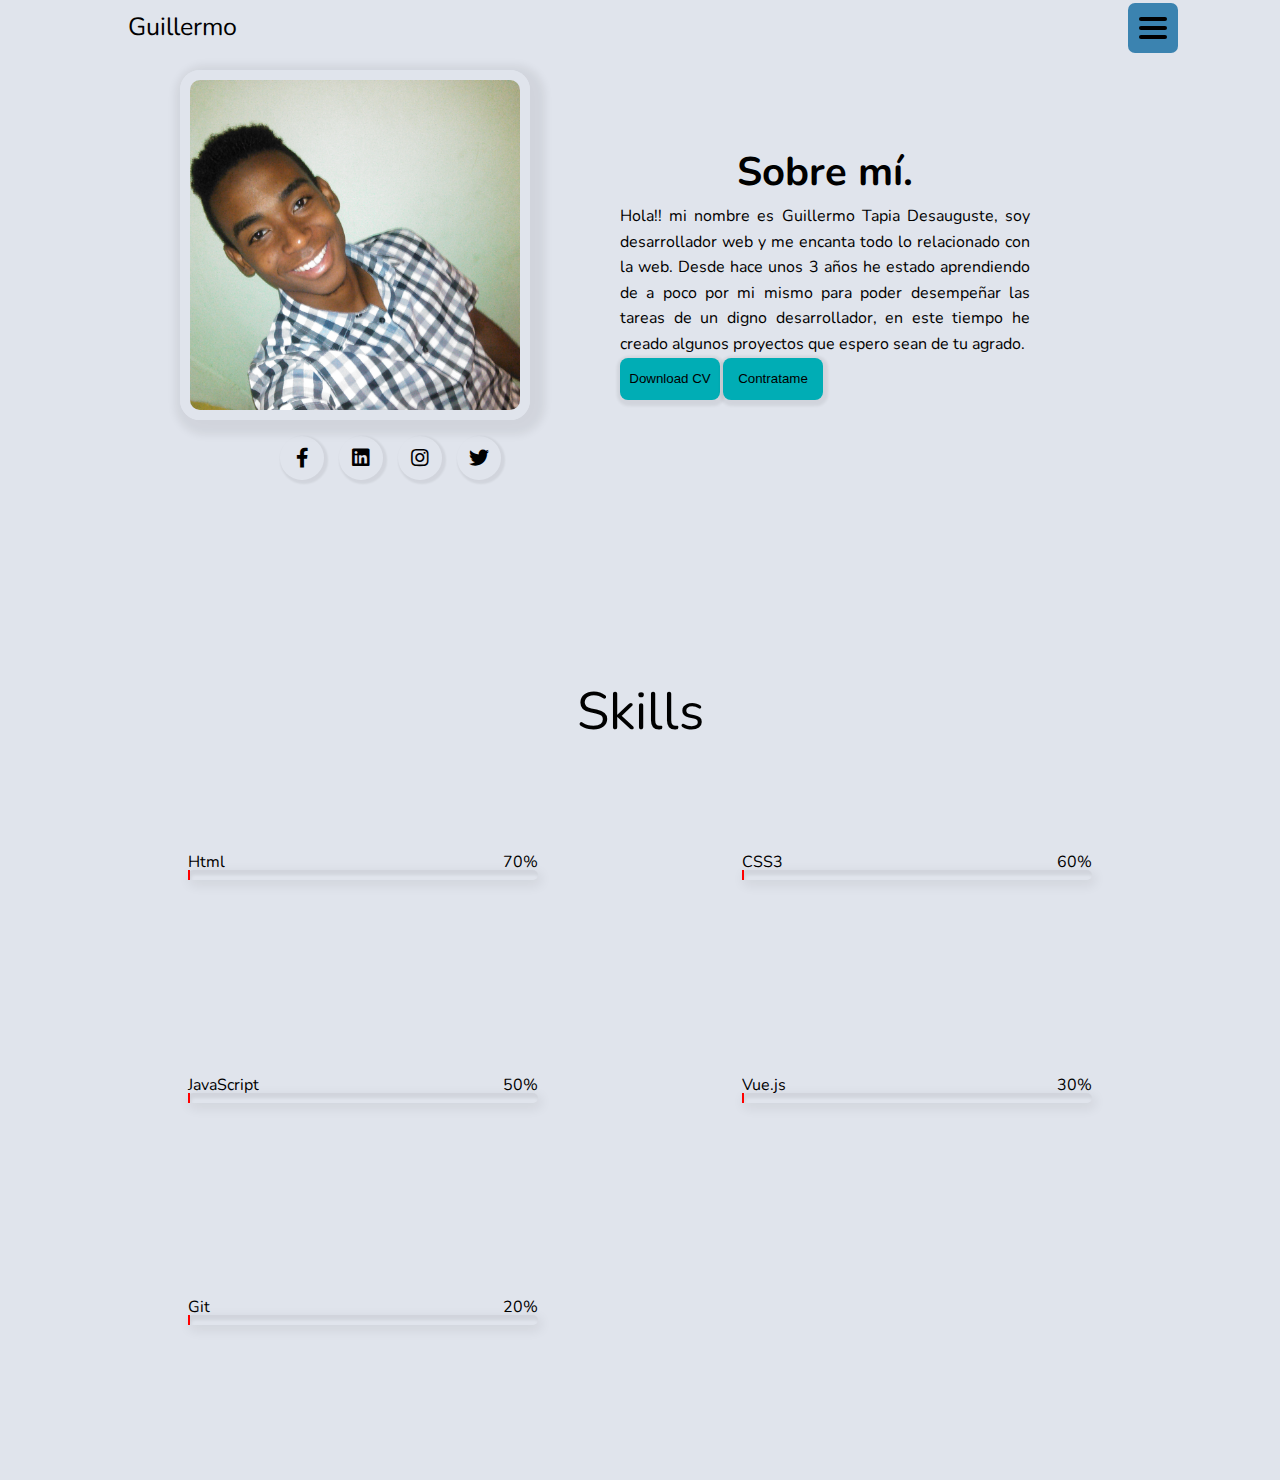
==== commit 9be8e616: "arreglando algunas rutas" ====
--- a/docs/pages/About.html
+++ b/docs/pages/About.html
@@ -21,7 +21,7 @@
 		</div>
         <div class="seccionAbout_contenedor">
             <div class="seccionAbout_img">
-                <img src="img/foto.jpg" alt="">
+                <img src="../../img/foto.jpg" alt="">
             </div>
            
             <div class="seccionAbout_description">
@@ -90,7 +90,7 @@
 
 	</div>
 	<div class="sideMenu ">
-		<a href="index.html">Home</a>
+		<a href="../../index.html">Home</a>
 		<a href="About.html">About</a>
 		<a href="Servicios.html">Servicios</a>
 		<a href="docs/pages/Portafolio.html">Portfolio</a>
